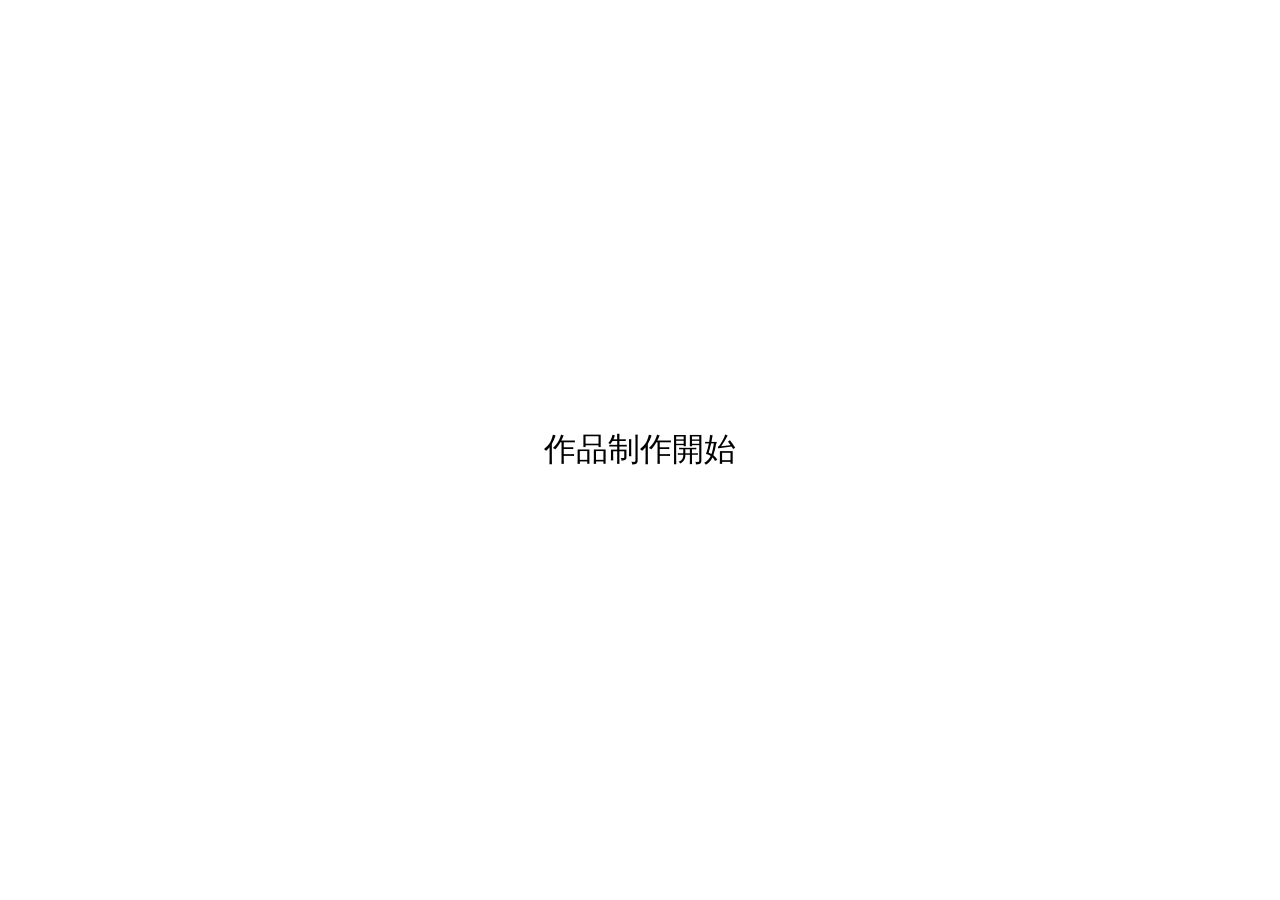
==== index.html @ 04df414d "index.html を作成" ====
<!DOCTYPE html>

<html lang="ja">

<head>

<meta charset="UTF-8">

<meta name="viewport" content="width=device-width, initial-scale=1.0">

<title>HIRAKAWA POEM</title>

<style>

html, body {

    margin: 0;

    width: 100%;

    height: 100%;

    background: white;

}

body {

    display: flex;

    justify-content: center;

    align-items: center;

    font-family: serif;

    font-size: 32px;

}

</style>

</head>

<body>

作品制作開始

</body>

</html>
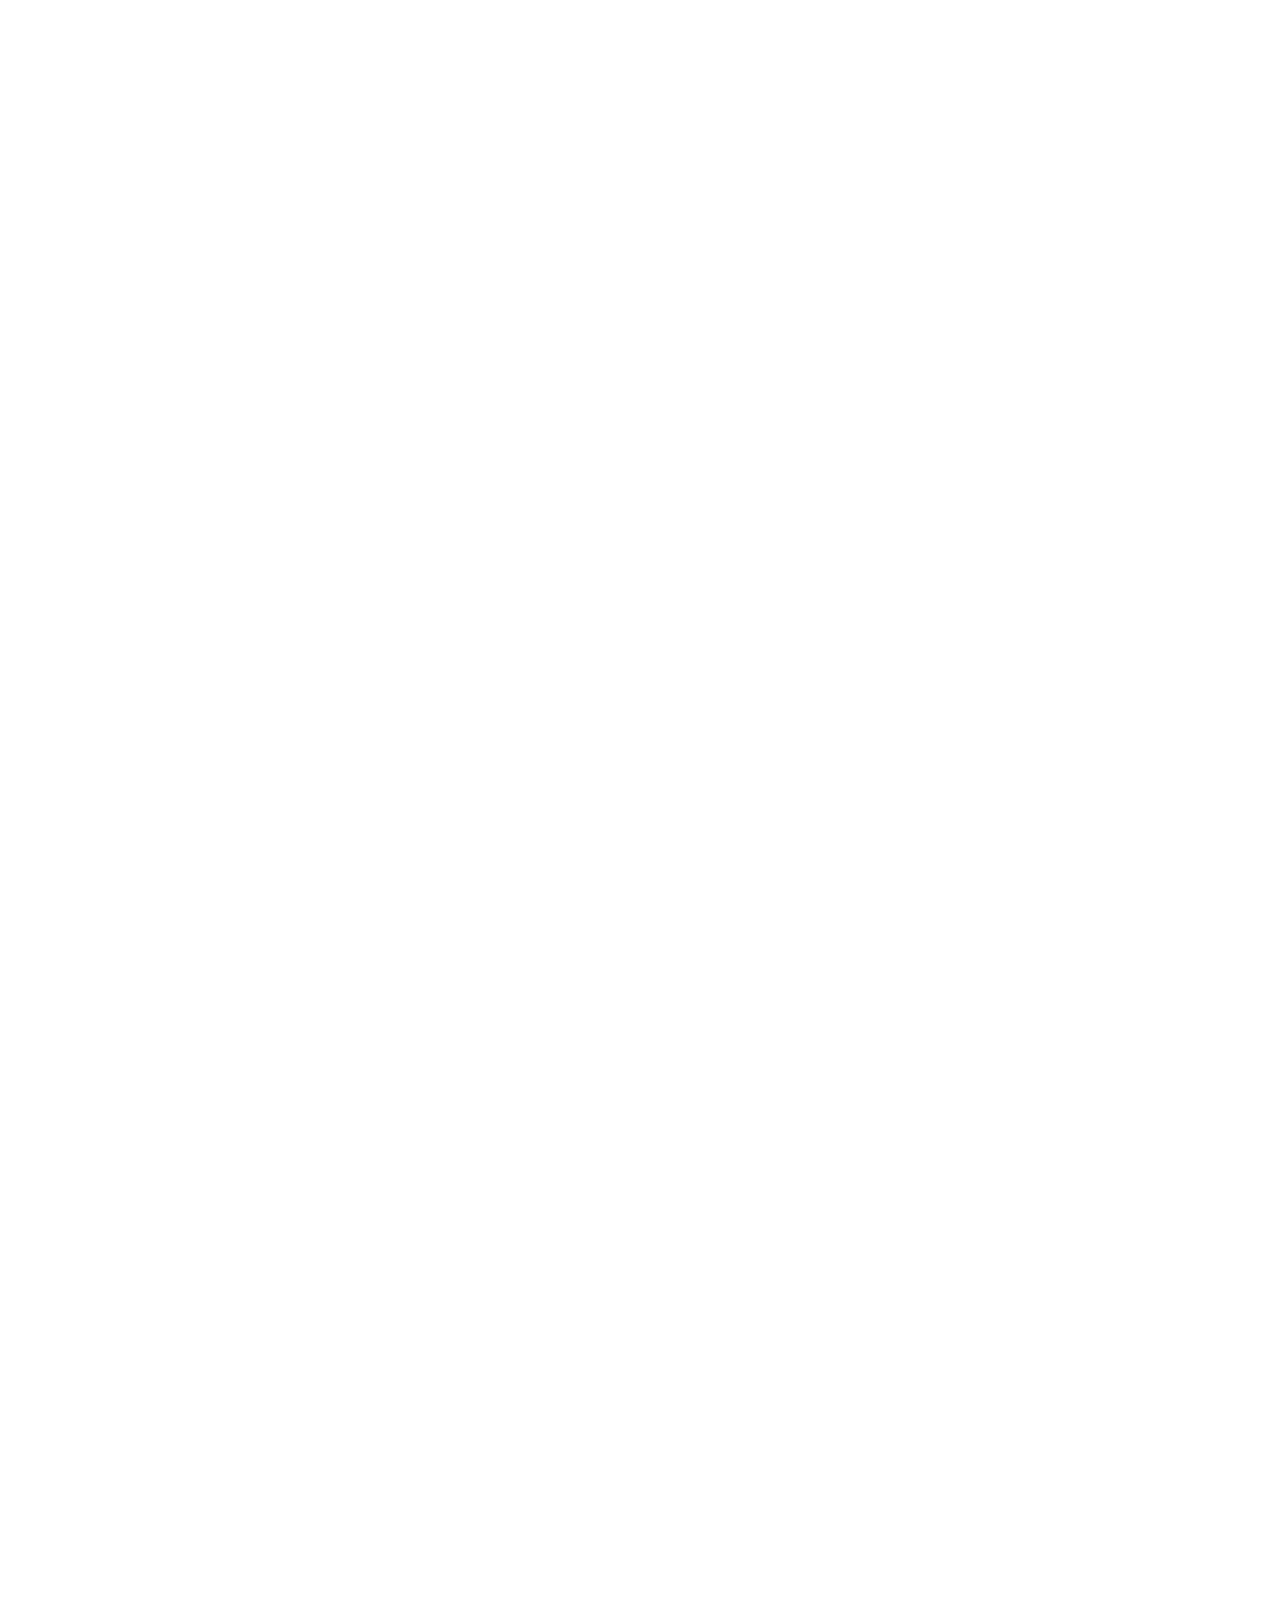
==== commit 8da51b57: "index.html を更新" ====
--- a/index.html
+++ b/index.html
@@ -44,7 +44,13 @@
 
 <body>
 
-作品制作開始
+<svg id="poem" viewBox="0 0 390 844">
+
+</svg>
+
+<script>
+
+</script>
 
 </body>
 
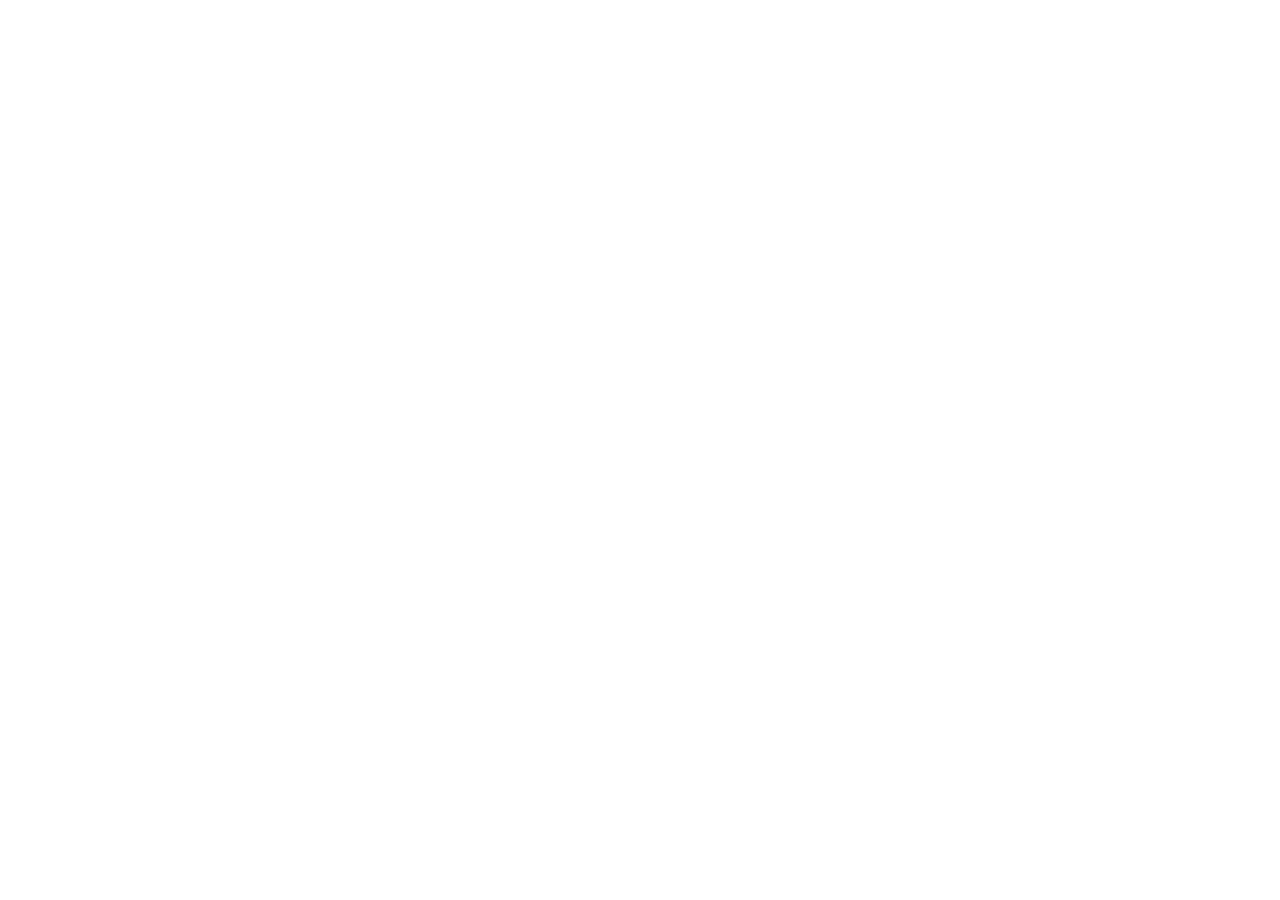
==== commit ad8d75dc: "index.html を更新" ====
--- a/index.html
+++ b/index.html
@@ -6,51 +6,121 @@
 
 <meta charset="UTF-8">
 
-<meta name="viewport" content="width=device-width, initial-scale=1.0">
+<meta
 
-<title>HIRAKAWA POEM</title>
+    name="viewport"
 
-<style>
+    content="width=device-width,initial-scale=1.0,viewport-fit=cover">
 
-html, body {
+<title>■ど（うしろ■#、</title>
 
-    margin: 0;
-
-    width: 100%;
-
-    height: 100%;
-
-    background: white;
-
-}
-
-body {
-
-    display: flex;
-
-    justify-content: center;
-
-    align-items: center;
-
-    font-family: serif;
-
-    font-size: 32px;
-
-}
-
-</style>
+<link rel="stylesheet" href="style.css">
 
 </head>
 
 <body>
 
-<svg id="poem" viewBox="0 0 390 844">
+<div id="app">
 
-</svg>
+    <!--==============================-->
 
-<script>
+    <!-- TITLE -->
 
-</script>
+    <!--==============================-->
+
+    <section
+
+        id="titleScreen"
+
+        class="screen active">
+
+        <svg
+
+            id="titleSVG"
+
+            viewBox="0 0 1080 1920"
+
+            preserveAspectRatio="xMidYMid meet">
+
+            <!--
+
+                タイトル画面は
+
+                script.jsから
+
+                一文字ずつ生成する。
+
+                HTMLには
+
+                一切文字を書かない。
+
+                余白・字間・位置は
+
+                全てSVG座標で固定。
+
+            -->
+
+        </svg>
+
+    </section>
+
+    <!--==============================-->
+
+    <!-- READING -->
+
+    <!--==============================-->
+
+    <section
+
+        id="readingScreen"
+
+        class="screen">
+
+        <div id="camera">
+
+            <svg
+
+                id="poemSVG"
+
+                viewBox="0 0 1080 1920"
+
+                preserveAspectRatio="xMidYMid meet">
+
+                <!--
+
+                    詩本文
+
+                    script.jsが
+
+                    SVGへ
+
+                    一文字ずつ描画。
+
+                -->
+
+            </svg>
+
+        </div>
+
+    </section>
+
+    <!--==============================-->
+
+    <!-- EFFECT LAYERS -->
+
+    <!--==============================-->
+
+    <div id="barLayer"></div>
+
+    <div id="symbolLayer"></div>
+
+    <div id="footLayer"></div>
+
+    <div id="fadeLayer"></div>
+
+</div>
+
+<script src="script.js"></script>
 
 </body>
 
--- a/style.css
+++ b/style.css
@@ -0,0 +1,29 @@
+html,
+
+body{
+
+    margin:0;
+
+    width:100%;
+
+    height:100%;
+
+    background:#ffffff;
+
+    overflow:hidden;
+
+}
+
+body{
+
+    display:flex;
+
+    justify-content:center;
+
+    align-items:center;
+
+    font-family:"Hiragino Mincho ProN","Yu Mincho",serif;
+
+    font-size:32px;
+
+}
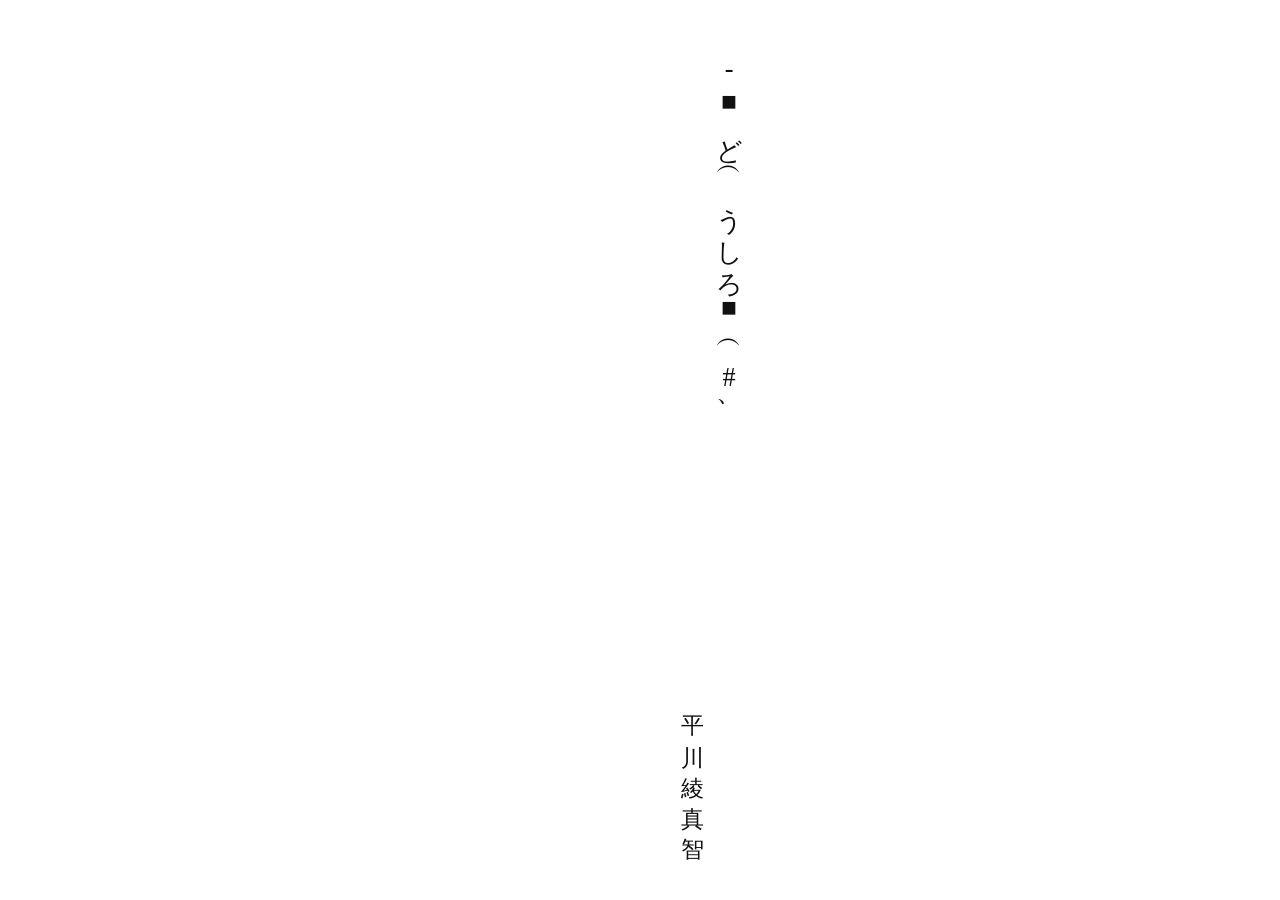
==== commit 3a771dd2: "‐の追加" ====
--- a/index.html
+++ b/index.html
@@ -12,7 +12,7 @@
 
     content="width=device-width,initial-scale=1.0,viewport-fit=cover">
 
-<title>■ど（うしろ■#、</title>
+<title>‐■ど（うしろ■#、</title>
 
 <link rel="stylesheet" href="style.css">
 
@@ -120,6 +120,8 @@
 
 </div>
 
+<script src="poemData.js"></script>
+
 <script src="script.js"></script>
 
 </body>
--- a/style.css
+++ b/style.css
@@ -1,20 +1,86 @@
+*{
+
+    margin:0;
+
+    padding:0;
+
+    box-sizing:border-box;
+
+}
+
 html,
 
 body{
 
-    margin:0;
-
     width:100%;
 
     height:100%;
 
-    background:#ffffff;
-
     overflow:hidden;
 
-}
-
-body{
+    background:#ffffff;
+
+    touch-action:manipulation;
+
+    -webkit-user-select:none;
+
+    user-select:none;
+
+    font-family:
+
+        "Hiragino Mincho ProN",
+
+        "Yu Mincho",
+
+        serif;
+
+}
+
+#app{
+
+    position:relative;
+
+    width:100vw;
+
+    height:100vh;
+
+    overflow:hidden;
+
+    background:#ffffff;
+
+}
+
+.screen{
+
+    position:absolute;
+
+    inset:0;
+
+    width:100%;
+
+    height:100%;
+
+    opacity:0;
+
+    pointer-events:none;
+
+    transition:opacity .8s ease;
+
+    background:#ffffff;
+
+}
+
+.screen.active{
+
+    opacity:1;
+
+    pointer-events:auto;
+
+}
+
+#titleScreen,
+
+#readingScreen{
 
     display:flex;
 
@@ -22,8 +88,158 @@
 
     align-items:center;
 
-    font-family:"Hiragino Mincho ProN","Yu Mincho",serif;
-
-    font-size:32px;
+}
+
+#titleSVG,
+
+#poemSVG{
+
+    width:100%;
+
+    height:100%;
+
+}
+
+#camera{
+
+    position:absolute;
+
+    inset:0;
+
+    overflow:hidden;
+
+    transform-origin:center center;
+
+    will-change:transform;
+
+}
+
+#barLayer,
+
+#symbolLayer,
+
+#footLayer,
+
+#fadeLayer{
+
+    position:absolute;
+
+    inset:0;
+
+    pointer-events:none;
+
+}
+
+#barLayer{
+
+    z-index:20;
+
+}
+
+#symbolLayer{
+
+    z-index:30;
+
+}
+
+#footLayer{
+
+    z-index:40;
+
+}
+
+#fadeLayer{
+
+    z-index:100;
+
+    background:#ffffff;
+
+    opacity:0;
+
+}
+
+.verticalChar{
+
+    font-size:42px;
+
+    fill:#111111;
+
+    writing-mode:vertical-rl;
+
+    text-orientation:upright;
+
+}
+
+.titleChar{
+
+    font-size:56px;
+
+    fill:#111111;
+
+    writing-mode:vertical-rl;
+
+    text-orientation:upright;
+
+}
+
+.authorChar{
+
+    font-size:48px;
+
+    fill:#111111;
+
+    writing-mode:vertical-rl;
+
+    text-orientation:upright;
+
+}
+
+.hidden{
+
+    opacity:0;
+
+}
+
+.fadeIn{
+
+    animation:fadeIn .8s forwards;
+
+}
+
+.fadeOut{
+
+    animation:fadeOut .8s forwards;
+
+}
+
+@keyframes fadeIn{
+
+    from{
+
+        opacity:0;
+
+    }
+
+    to{
+
+        opacity:1;
+
+    }
+
+}
+
+@keyframes fadeOut{
+
+    from{
+
+        opacity:1;
+
+    }
+
+    to{
+
+        opacity:0;
+
+    }
 
 }
